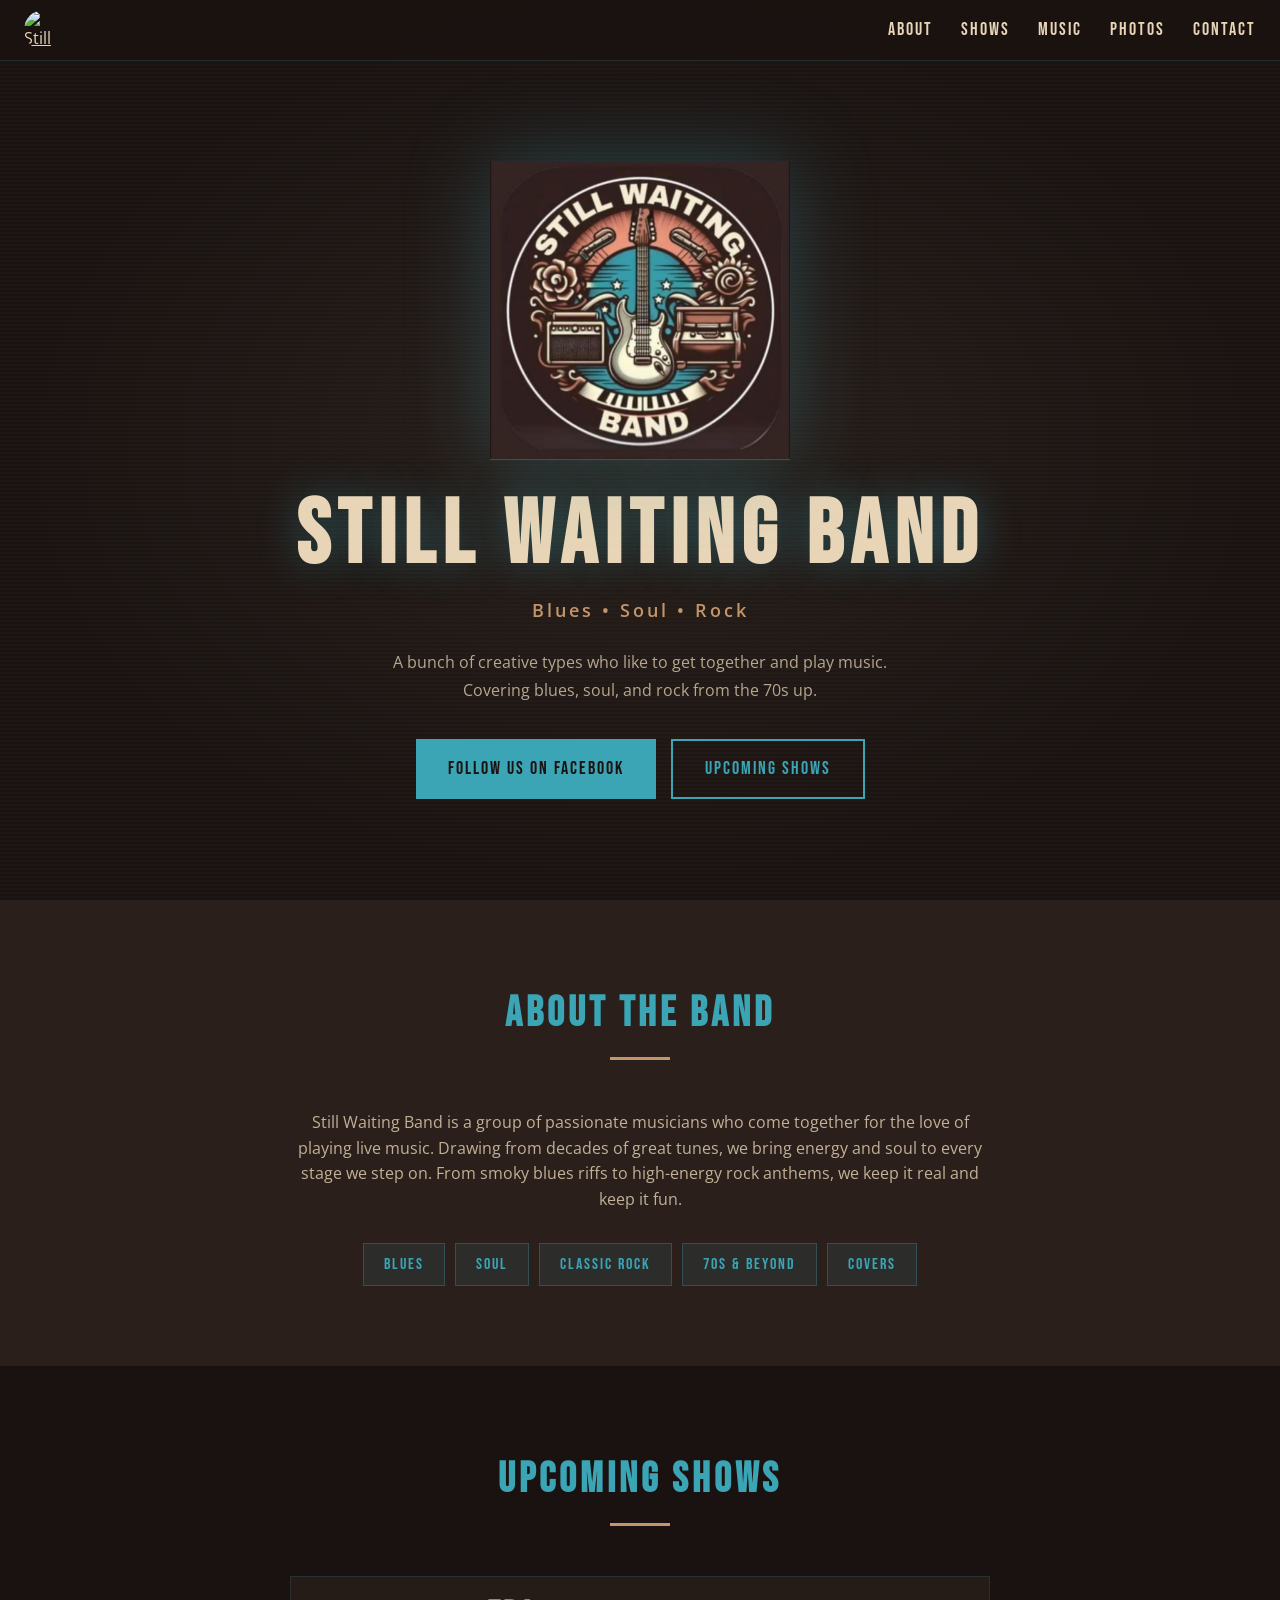
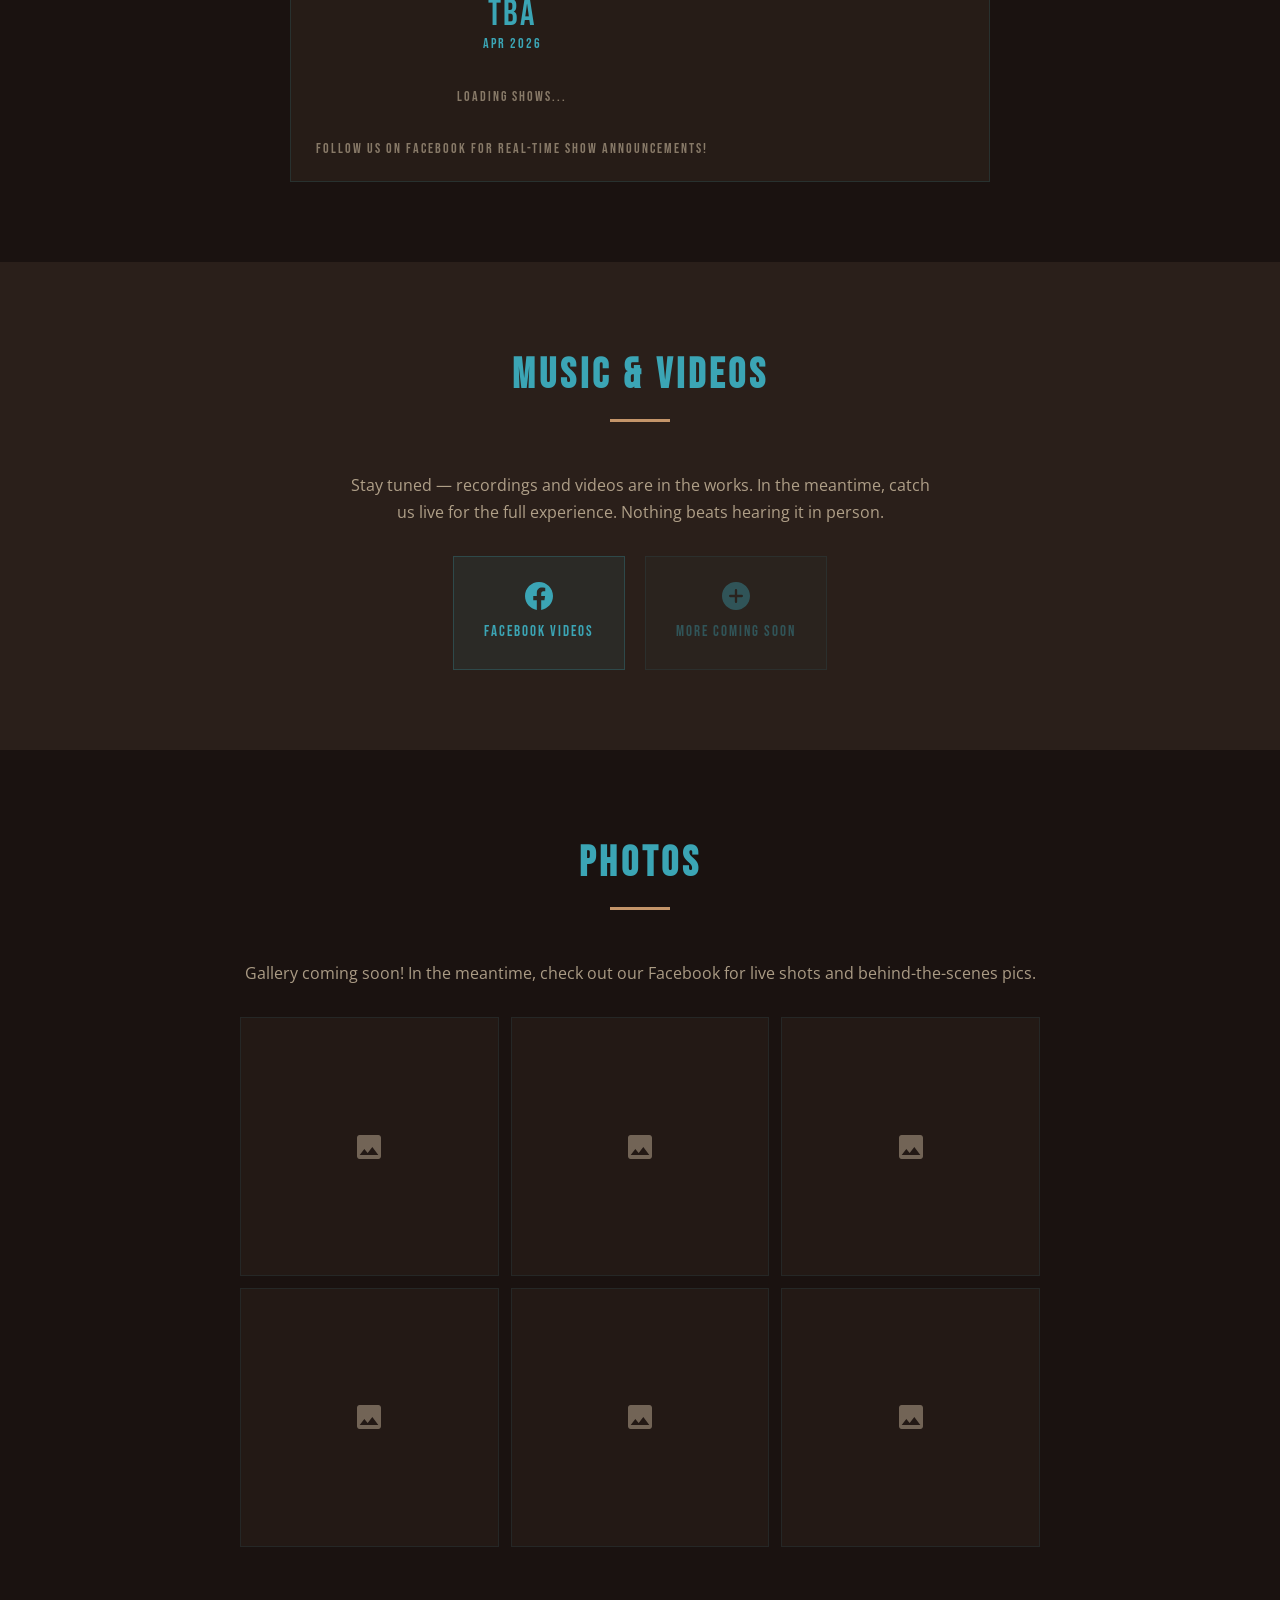
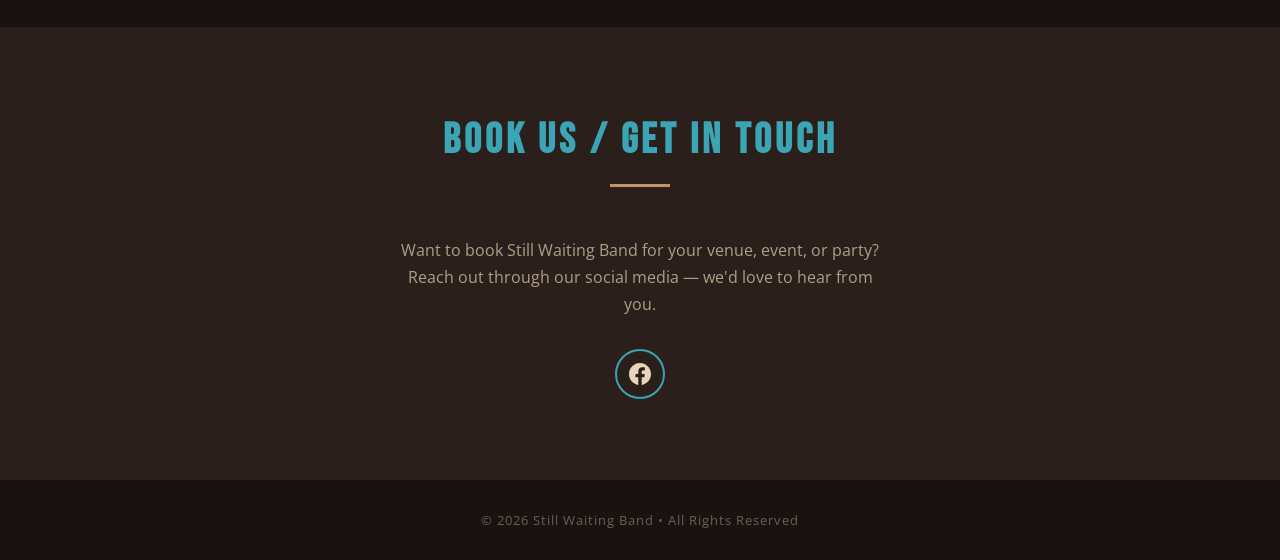
==== public/index.html @ abb0bb4c "Add D1 shows API, admin page, and dynamic shows loading" ====
<!DOCTYPE html>
<html lang="en">
<head>
  <meta charset="UTF-8">
  <meta name="viewport" content="width=device-width, initial-scale=1.0">
  <title>Still Waiting Band | Blues, Soul & Rock — St. Louis</title>
  <meta name="description" content="Still Waiting Band — a group of creative types playing blues, soul, and rock from the 70s up. Based in the St. Louis area.">
  <link rel="stylesheet" href="/css/styles.css">
  <link rel="preconnect" href="https://fonts.googleapis.com">
  <link rel="preconnect" href="https://fonts.gstatic.com" crossorigin>
  <link href="https://fonts.googleapis.com/css2?family=Bebas+Neue&family=Open+Sans:wght@400;600&display=swap" rel="stylesheet">
</head>
<body>

  <!-- NAV -->
  <nav id="nav">
    <a href="#home" class="nav-logo">
      <img src="/images/logo-square.png" alt="Still Waiting Band logo" width="40" height="40">
    </a>
    <div class="nav-links">
      <a href="#about">About</a>
      <a href="#shows">Shows</a>
      <a href="#music">Music</a>
      <a href="#photos">Photos</a>
      <a href="#contact">Contact</a>
    </div>
    <button class="nav-toggle" aria-label="Toggle menu">
      <span></span><span></span><span></span>
    </button>
  </nav>

  <!-- HERO -->
  <section class="hero" id="home">
    <div class="hero-inner">
      <img src="/images/logo-full.png" alt="Still Waiting Band logo" class="logo-img">
      <h1>Still Waiting Band</h1>
      <p class="tagline">Blues &bull; Soul &bull; Rock</p>
      <p class="desc">A bunch of creative types who like to get together and play music. Covering blues, soul, and rock from the 70s up.</p>
      <div class="cta-row">
        <a href="https://www.facebook.com/profile.php?id=61567442421136" target="_blank" rel="noopener" class="btn btn-primary">Follow Us on Facebook</a>
        <a href="#shows" class="btn btn-outline">Upcoming Shows</a>
      </div>
    </div>
  </section>

  <!-- ABOUT -->
  <section class="about" id="about">
    <h2 class="section-title">About The Band</h2>
    <div class="section-line"></div>
    <div class="about-content">
      <p>Still Waiting Band is a group of passionate musicians who come together for the love of playing live music. Drawing from decades of great tunes, we bring energy and soul to every stage we step on. From smoky blues riffs to high-energy rock anthems, we keep it real and keep it fun.</p>
      <div class="genres">
        <span class="genre-tag">Blues</span>
        <span class="genre-tag">Soul</span>
        <span class="genre-tag">Classic Rock</span>
        <span class="genre-tag">70s &amp; Beyond</span>
        <span class="genre-tag">Covers</span>
      </div>
    </div>
  </section>

  <!-- SHOWS -->
  <section class="shows" id="shows">
    <h2 class="section-title">Upcoming Shows</h2>
    <div class="section-line"></div>
    <div class="shows-grid">
      <div class="show-card">
        <div class="show-date">
          <div class="day">TBA</div>
          <div>APR 2026</div>
<div class="shows-grid" id="shows-grid">
      <p class="shows-note">Loading shows...</p>
    </div>
    <p class="shows-note">Follow us on Facebook for real-time show announcements!</p>
  </section>

  <!-- MUSIC -->
  <section class="music" id="music">
    <h2 class="section-title">Music &amp; Videos</h2>
    <div class="section-line"></div>
    <div class="music-content">
      <p>Stay tuned — recordings and videos are in the works. In the meantime, catch us live for the full experience. Nothing beats hearing it in person.</p>
      <div class="music-links">
        <a href="https://www.facebook.com/profile.php?id=61567442421136" target="_blank" rel="noopener" class="music-card">
          <svg viewBox="0 0 24 24" width="28" height="28" fill="currentColor"><path d="M24 12.073c0-6.627-5.373-12-12-12s-12 5.373-12 12c0 5.99 4.388 10.954 10.125 11.854v-8.385H7.078v-3.47h3.047V9.43c0-3.007 1.792-4.669 4.533-4.669 1.312 0 2.686.235 2.686.235v2.953H15.83c-1.491 0-1.956.925-1.956 1.874v2.25h3.328l-.532 3.47h-2.796v8.385C19.612 23.027 24 18.062 24 12.073z"/></svg>
          <span>Facebook Videos</span>
        </a>
        <div class="music-card music-card-soon">
          <svg viewBox="0 0 24 24" width="28" height="28" fill="currentColor"><path d="M12 0C5.373 0 0 5.373 0 12s5.373 12 12 12 12-5.373 12-12S18.627 0 12 0zm5 13h-4v4a1 1 0 01-2 0v-4H7a1 1 0 010-2h4V7a1 1 0 012 0v4h4a1 1 0 010 2z"/></svg>
          <span>More Coming Soon</span>
        </div>
      </div>
    </div>
  </section>

  <!-- PHOTOS -->
  <section class="photos" id="photos">
    <h2 class="section-title">Photos</h2>
    <div class="section-line"></div>
    <div class="photos-content">
      <p>Gallery coming soon! In the meantime, check out our Facebook for live shots and behind-the-scenes pics.</p>
      <div class="photo-grid">
        <div class="photo-placeholder">
          <svg viewBox="0 0 24 24" width="32" height="32" fill="currentColor" opacity="0.4"><path d="M21 19V5c0-1.1-.9-2-2-2H5c-1.1 0-2 .9-2 2v14c0 1.1.9 2 2 2h14c1.1 0 2-.9 2-2zM8.5 13.5l2.5 3.01L14.5 12l4.5 6H5l3.5-4.5z"/></svg>
        </div>
        <div class="photo-placeholder">
          <svg viewBox="0 0 24 24" width="32" height="32" fill="currentColor" opacity="0.4"><path d="M21 19V5c0-1.1-.9-2-2-2H5c-1.1 0-2 .9-2 2v14c0 1.1.9 2 2 2h14c1.1 0 2-.9 2-2zM8.5 13.5l2.5 3.01L14.5 12l4.5 6H5l3.5-4.5z"/></svg>
        </div>
        <div class="photo-placeholder">
          <svg viewBox="0 0 24 24" width="32" height="32" fill="currentColor" opacity="0.4"><path d="M21 19V5c0-1.1-.9-2-2-2H5c-1.1 0-2 .9-2 2v14c0 1.1.9 2 2 2h14c1.1 0 2-.9 2-2zM8.5 13.5l2.5 3.01L14.5 12l4.5 6H5l3.5-4.5z"/></svg>
        </div>
        <div class="photo-placeholder">
          <svg viewBox="0 0 24 24" width="32" height="32" fill="currentColor" opacity="0.4"><path d="M21 19V5c0-1.1-.9-2-2-2H5c-1.1 0-2 .9-2 2v14c0 1.1.9 2 2 2h14c1.1 0 2-.9 2-2zM8.5 13.5l2.5 3.01L14.5 12l4.5 6H5l3.5-4.5z"/></svg>
        </div>
        <div class="photo-placeholder">
          <svg viewBox="0 0 24 24" width="32" height="32" fill="currentColor" opacity="0.4"><path d="M21 19V5c0-1.1-.9-2-2-2H5c-1.1 0-2 .9-2 2v14c0 1.1.9 2 2 2h14c1.1 0 2-.9 2-2zM8.5 13.5l2.5 3.01L14.5 12l4.5 6H5l3.5-4.5z"/></svg>
        </div>
        <div class="photo-placeholder">
          <svg viewBox="0 0 24 24" width="32" height="32" fill="currentColor" opacity="0.4"><path d="M21 19V5c0-1.1-.9-2-2-2H5c-1.1 0-2 .9-2 2v14c0 1.1.9 2 2 2h14c1.1 0 2-.9 2-2zM8.5 13.5l2.5 3.01L14.5 12l4.5 6H5l3.5-4.5z"/></svg>
        </div>
      </div>
    </div>
  </section>

  <!-- CONTACT -->
  <section class="contact" id="contact">
    <h2 class="section-title">Book Us / Get In Touch</h2>
    <div class="section-line"></div>
    <div class="contact-content">
      <p>Want to book Still Waiting Band for your venue, event, or party? Reach out through our social media — we'd love to hear from you.</p>
      <div class="social-links">
        <a href="https://www.facebook.com/profile.php?id=61567442421136" target="_blank" rel="noopener" class="social-link" title="Facebook">
          <svg viewBox="0 0 24 24" width="22" height="22" fill="currentColor"><path d="M24 12.073c0-6.627-5.373-12-12-12s-12 5.373-12 12c0 5.99 4.388 10.954 10.125 11.854v-8.385H7.078v-3.47h3.047V9.43c0-3.007 1.792-4.669 4.533-4.669 1.312 0 2.686.235 2.686.235v2.953H15.83c-1.491 0-1.956.925-1.956 1.874v2.25h3.328l-.532 3.47h-2.796v8.385C19.612 23.027 24 18.062 24 12.073z"/></svg>
        </a>
      </div>
    </div>
  </section>

  <!-- FOOTER -->
  <footer>
    <p>&copy; 2026 Still Waiting Band &bull; All Rights Reserved</p>
  </footer>

  <script src="/js/main.js"></script>
</body>
</html>
---- css/styles.css ----
/* ===== RESET & VARIABLES ===== */
*, *::before, *::after { margin: 0; padding: 0; box-sizing: border-box; }

:root {
  --dark: #1a1210;
  --dark2: #2a1f1a;
  --cream: #e8d5b7;
  --teal: #3ba5b5;
  --teal-dark: #2a7a87;
  --rust: #8b4513;
  --gold: #c4956a;
}

html { scroll-behavior: smooth; }

body {
  font-family: 'Open Sans', sans-serif;
  background: var(--dark);
  color: var(--cream);
  overflow-x: hidden;
  line-height: 1.6;
}

img { max-width: 100%; height: auto; display: block; }
a { color: inherit; }

/* ===== NAV ===== */
nav {
  position: fixed; top: 0; width: 100%; z-index: 100;
  background: rgba(26,18,16,0.95);
  backdrop-filter: blur(10px);
  border-bottom: 1px solid rgba(59,165,181,0.2);
  display: flex; align-items: center; justify-content: space-between;
  padding: 10px 24px;
}
.nav-logo img { border-radius: 50%; }
.nav-links { display: flex; gap: 28px; }
.nav-links a {
  text-decoration: none; color: var(--cream);
  font-family: 'Bebas Neue', sans-serif;
  font-size: 18px; letter-spacing: 2px;
  transition: color 0.3s;
}
.nav-links a:hover { color: var(--teal); }

/* Hamburger */
.nav-toggle {
  display: none; background: none; border: none;
  cursor: pointer; flex-direction: column; gap: 5px; padding: 4px;
}
.nav-toggle span {
  display: block; width: 24px; height: 2px;
  background: var(--cream); transition: all 0.3s;
}

/* Mobile nav */
@media (max-width: 700px) {
  .nav-toggle { display: flex; }
  .nav-links {
    display: none; flex-direction: column;
    position: absolute; top: 100%; left: 0; width: 100%;
    background: rgba(26,18,16,0.98);
    padding: 20px 24px; gap: 16px;
    border-bottom: 1px solid rgba(59,165,181,0.2);
  }
  .nav-links.open { display: flex; }
}

/* ===== SHARED ===== */
section { padding: 80px 20px; }

.section-title {
  font-family: 'Bebas Neue', sans-serif;
  font-size: 42px; letter-spacing: 4px;
  text-align: center; margin-bottom: 10px;
  color: var(--teal);
}
.section-line {
  width: 60px; height: 3px;
  background: var(--gold);
  margin: 0 auto 50px;
}

/* ===== BUTTONS ===== */
.btn {
  display: inline-flex; align-items: center; gap: 8px;
  padding: 14px 32px;
  font-family: 'Bebas Neue', sans-serif;
  font-size: 18px; letter-spacing: 2px;
  border: none; cursor: pointer;
  text-decoration: none;
  transition: all 0.3s;
}
.btn-primary {
  background: var(--teal); color: var(--dark);
}
.btn-primary:hover { background: var(--teal-dark); color: var(--cream); }
.btn-outline {
  background: transparent; color: var(--teal);
  border: 2px solid var(--teal);
}
.btn-outline:hover { background: var(--teal); color: var(--dark); }

/* ===== HERO ===== */
.hero {
  min-height: 100vh;
  display: flex; align-items: center; justify-content: center;
  text-align: center;
  background: radial-gradient(ellipse at center, var(--dark2) 0%, var(--dark) 70%);
  padding: 120px 20px 60px;
  position: relative;
}
.hero::before {
  content: '';
  position: absolute; inset: 0;
  background: repeating-linear-gradient(
    0deg, transparent, transparent 2px,
    rgba(59,165,181,0.03) 2px, rgba(59,165,181,0.03) 4px
  );
  pointer-events: none;
}
.hero-inner { position: relative; z-index: 1; }

.logo-img {
  width: 300px; height: 300px;
  margin: 0 auto 30px;
  object-fit: contain;
  border-radius: 0;
  filter: drop-shadow(0 0 40px rgba(59,165,181,0.3));
  animation: pulse 4s ease-in-out infinite;
}

@keyframes pulse {
  0%, 100% { box-shadow: 0 0 60px rgba(59,165,181,0.3), 0 0 120px rgba(59,165,181,0.1); }
  50% { box-shadow: 0 0 80px rgba(59,165,181,0.5), 0 0 150px rgba(59,165,181,0.2); }
}

.hero h1 {
  font-family: 'Bebas Neue', sans-serif;
  font-size: clamp(48px, 8vw, 90px);
  letter-spacing: 8px; line-height: 1;
  text-shadow: 0 0 40px rgba(59,165,181,0.4);
}
.tagline {
  font-size: 18px; color: var(--gold);
  margin-top: 15px; letter-spacing: 3px; font-weight: 600;
}
.desc {
  max-width: 550px; margin: 25px auto 0;
  font-size: 16px; line-height: 1.7;
  color: rgba(232,213,183,0.75);
}
.cta-row {
  display: flex; gap: 15px; margin-top: 35px;
  flex-wrap: wrap; justify-content: center;
}

/* ===== ABOUT ===== */
.about { background: var(--dark2); }
.about-content {
  max-width: 700px; margin: 0 auto;
  text-align: center; font-size: 16px;
  color: rgba(232,213,183,0.8);
}
.genres {
  display: flex; flex-wrap: wrap; gap: 10px;
  justify-content: center; margin-top: 30px;
}
.genre-tag {
  padding: 8px 20px;
  background: rgba(59,165,181,0.1);
  border: 1px solid rgba(59,165,181,0.3);
  font-family: 'Bebas Neue', sans-serif;
  font-size: 16px; letter-spacing: 2px;
  color: var(--teal);
}

/* ===== SHOWS ===== */
.shows { background: var(--dark); }
.shows-grid {
  max-width: 700px; margin: 0 auto;
  display: flex; flex-direction: column; gap: 15px;
}
.show-card {
  display: flex; align-items: center; gap: 20px;
  background: rgba(42,31,26,0.8);
  border: 1px solid rgba(59,165,181,0.15);
  padding: 20px 25px;
  transition: border-color 0.3s;
}
.show-card:hover { border-color: var(--teal); }
.show-date {
  font-family: 'Bebas Neue', sans-serif;
  font-size: 14px; letter-spacing: 2px;
  color: var(--teal); min-width: 80px; text-align: center;
}
.show-date .day { font-size: 36px; line-height: 1; }
.show-info h3 {
  font-family: 'Bebas Neue', sans-serif;
  font-size: 20px; letter-spacing: 1px;
}
.show-info p { font-size: 14px; color: var(--gold); margin-top: 4px; }
.show-status {
  margin-left: auto;
  font-family: 'Bebas Neue', sans-serif;
  font-size: 14px; letter-spacing: 2px;
  padding: 6px 14px;
}
.status-upcoming { color: var(--teal); border: 1px solid var(--teal); }
.status-tba { color: var(--gold); border: 1px solid var(--gold); }
.shows-note {
  text-align: center; margin-top: 30px;
  color: rgba(232,213,183,0.5); font-size: 14px;
}

/* ===== MUSIC ===== */
.music { background: var(--dark2); }
.music-content {
  max-width: 600px; margin: 0 auto; text-align: center;
}
.music-content > p {
  color: rgba(232,213,183,0.7); line-height: 1.7; margin-bottom: 30px;
}
.music-links {
  display: flex; gap: 20px; justify-content: center; flex-wrap: wrap;
}
.music-card {
  display: flex; flex-direction: column; align-items: center; gap: 10px;
  padding: 25px 30px;
  background: rgba(59,165,181,0.08);
  border: 1px solid rgba(59,165,181,0.25);
  color: var(--teal); text-decoration: none;
  font-family: 'Bebas Neue', sans-serif;
  font-size: 15px; letter-spacing: 2px;
  transition: all 0.3s; min-width: 160px;
}
.music-card:hover {
  background: var(--teal); color: var(--dark);
  border-color: var(--teal);
}
.music-card-soon {
  opacity: 0.4; cursor: default;
}
.music-card-soon:hover {
  background: rgba(59,165,181,0.08);
  color: var(--teal); border-color: rgba(59,165,181,0.25);
}

/* ===== PHOTOS ===== */
.photos { background: var(--dark); }
.photos-content {
  max-width: 800px; margin: 0 auto; text-align: center;
}
.photos-content > p {
  color: rgba(232,213,183,0.7); line-height: 1.7; margin-bottom: 30px;
}
.photo-grid {
  display: grid;
  grid-template-columns: repeat(3, 1fr);
  gap: 12px;
}
.photo-placeholder {
  aspect-ratio: 1;
  background: rgba(42,31,26,0.6);
  border: 1px solid rgba(59,165,181,0.1);
  display: flex; align-items: center; justify-content: center;
  color: var(--cream);
}

@media (max-width: 500px) {
  .photo-grid { grid-template-columns: repeat(2, 1fr); }
}

/* ===== CONTACT ===== */
.contact { background: var(--dark2); }
.contact-content {
  max-width: 500px; margin: 0 auto; text-align: center;
}
.contact-content > p {
  color: rgba(232,213,183,0.7); margin-bottom: 30px; line-height: 1.7;
}
.social-links { display: flex; gap: 15px; justify-content: center; }
.social-link {
  width: 50px; height: 50px;
  border: 2px solid var(--teal); border-radius: 50%;
  display: flex; align-items: center; justify-content: center;
  text-decoration: none; color: var(--cream);
  transition: all 0.3s;
}
.social-link:hover { background: var(--teal); }

/* ===== FOOTER ===== */
footer {
  text-align: center; padding: 30px 20px;
  border-top: 1px solid rgba(59,165,181,0.15);
  font-size: 13px; color: rgba(232,213,183,0.4);
  letter-spacing: 1px;
}

/* ===== ANIMATIONS ===== */
.fade-in {
  opacity: 0; transform: translateY(30px);
  transition: opacity 0.8s ease, transform 0.8s ease;
}
.fade-in.visible {
  opacity: 1; transform: translateY(0);
}

/* ===== RESPONSIVE ===== */
@media (max-width: 600px) {
  .logo-container { width: 200px; height: 200px; }
  .show-card { flex-wrap: wrap; }
  .show-status { margin-left: 0; margin-top: 10px; }
  section { padding: 60px 16px; }
}
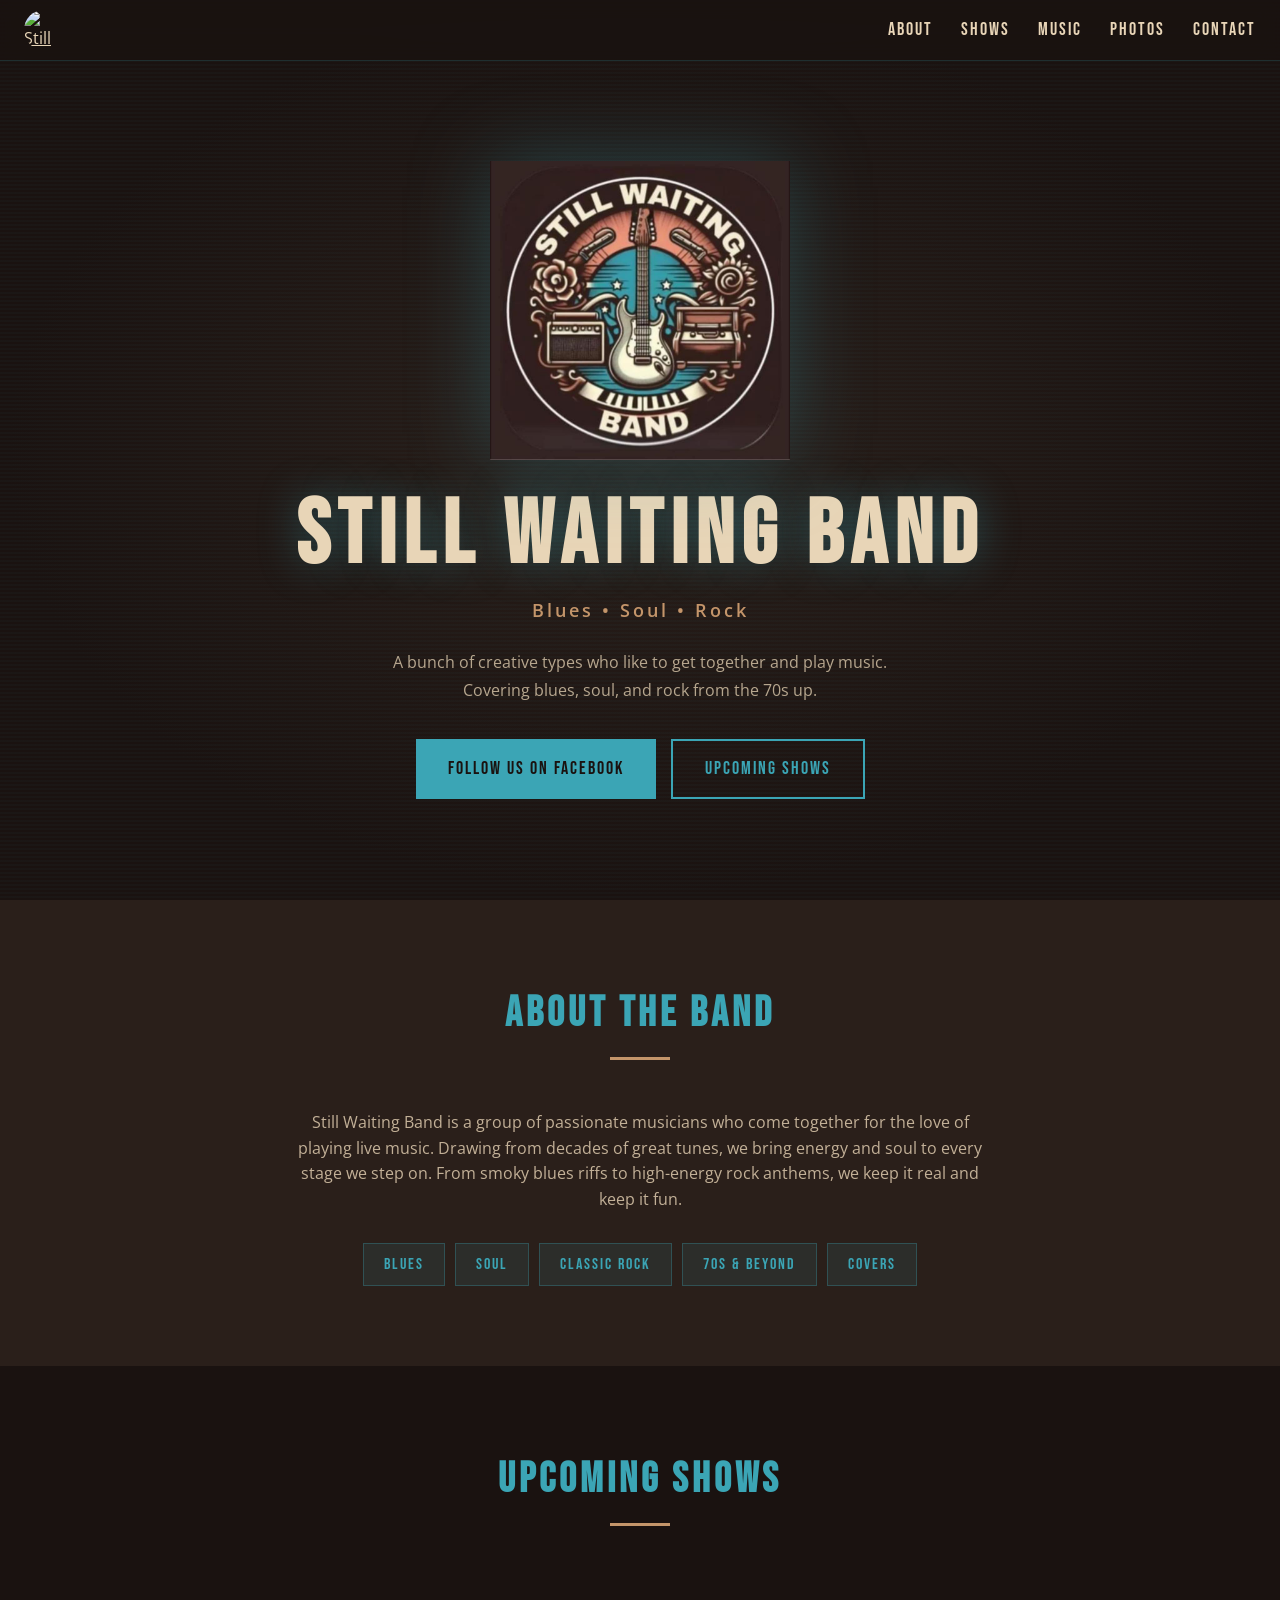
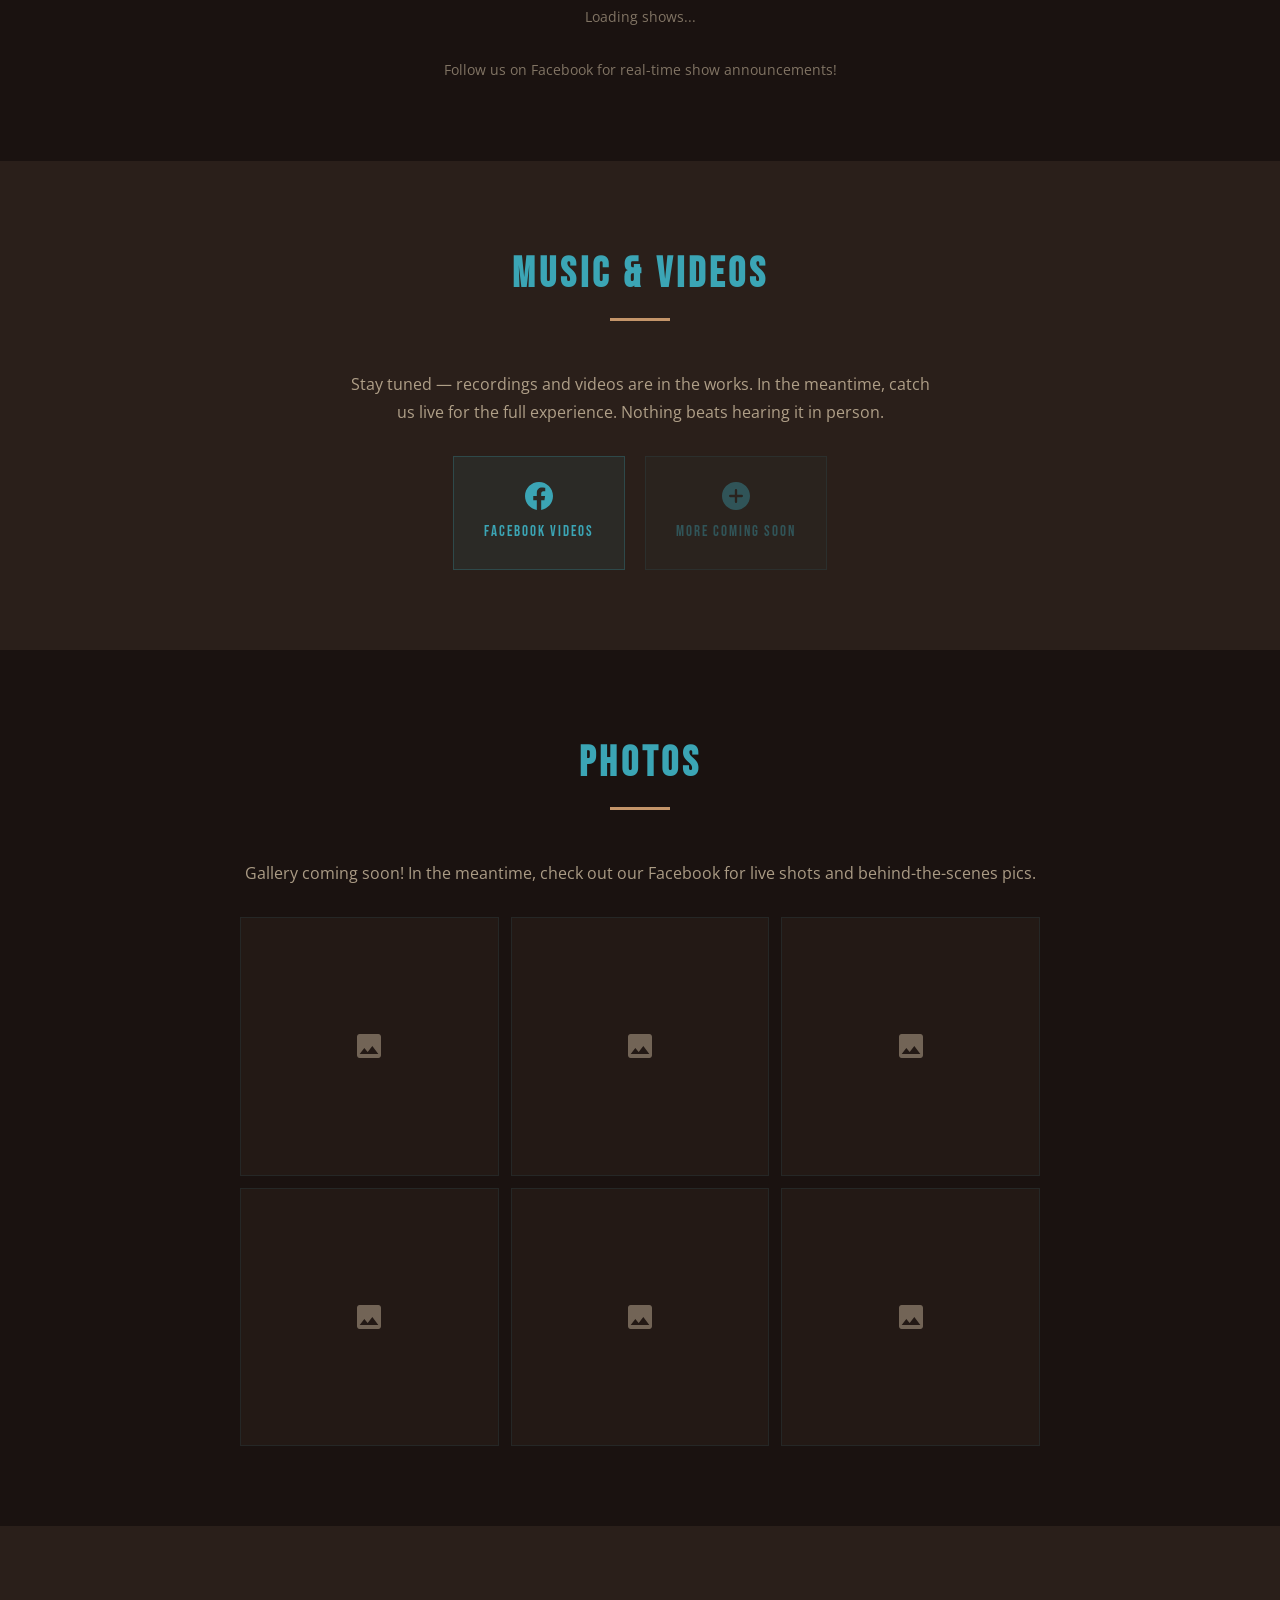
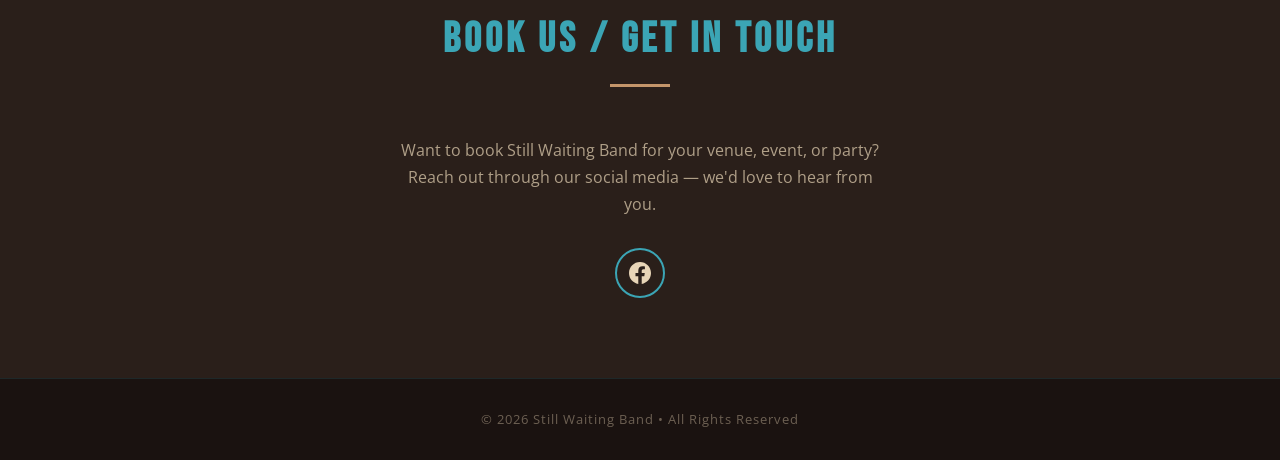
==== commit 6d696687: "Fix: remove hardcoded TBA show card from index.html" ====
--- a/public/index.html
+++ b/public/index.html
@@ -59,16 +59,11 @@
     </div>
   </section>
 
-  <!-- SHOWS -->
+<!-- SHOWS -->
   <section class="shows" id="shows">
     <h2 class="section-title">Upcoming Shows</h2>
     <div class="section-line"></div>
-    <div class="shows-grid">
-      <div class="show-card">
-        <div class="show-date">
-          <div class="day">TBA</div>
-          <div>APR 2026</div>
-<div class="shows-grid" id="shows-grid">
+    <div class="shows-grid" id="shows-grid">
       <p class="shows-note">Loading shows...</p>
     </div>
     <p class="shows-note">Follow us on Facebook for real-time show announcements!</p>
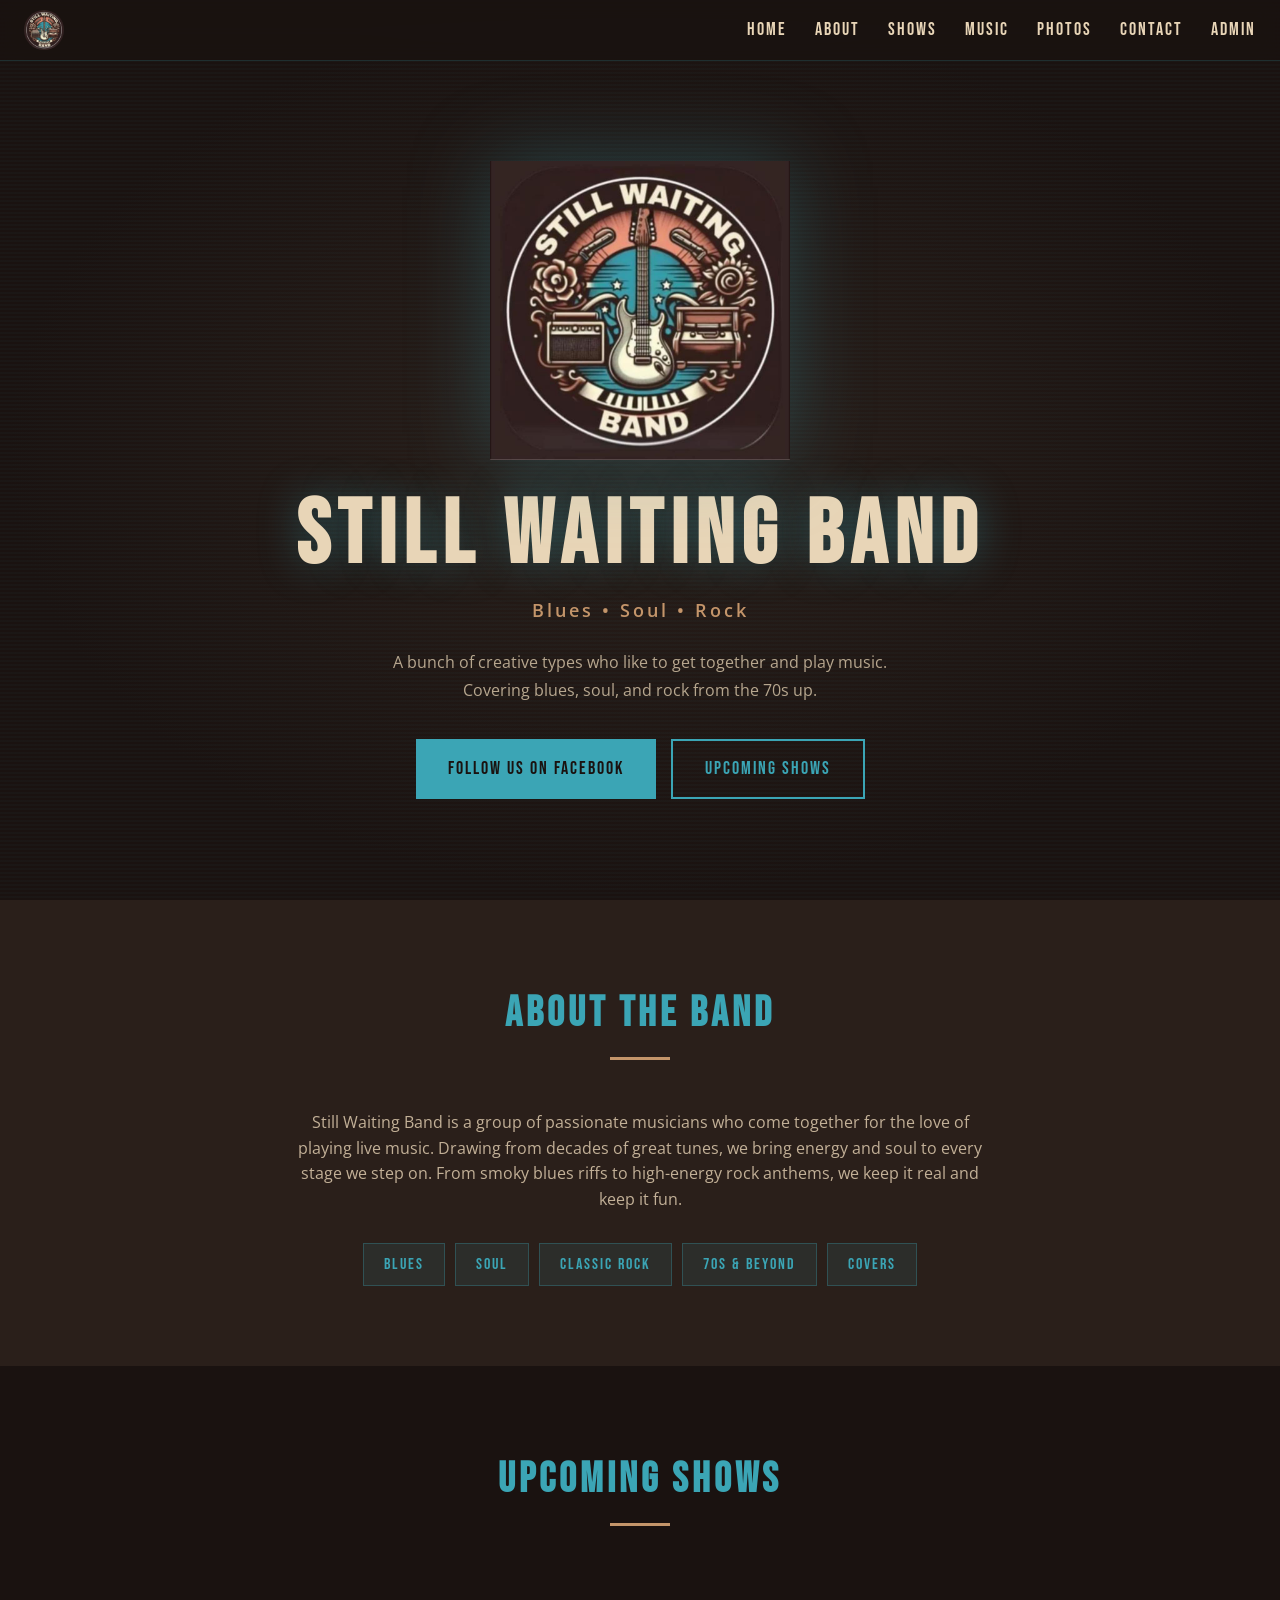
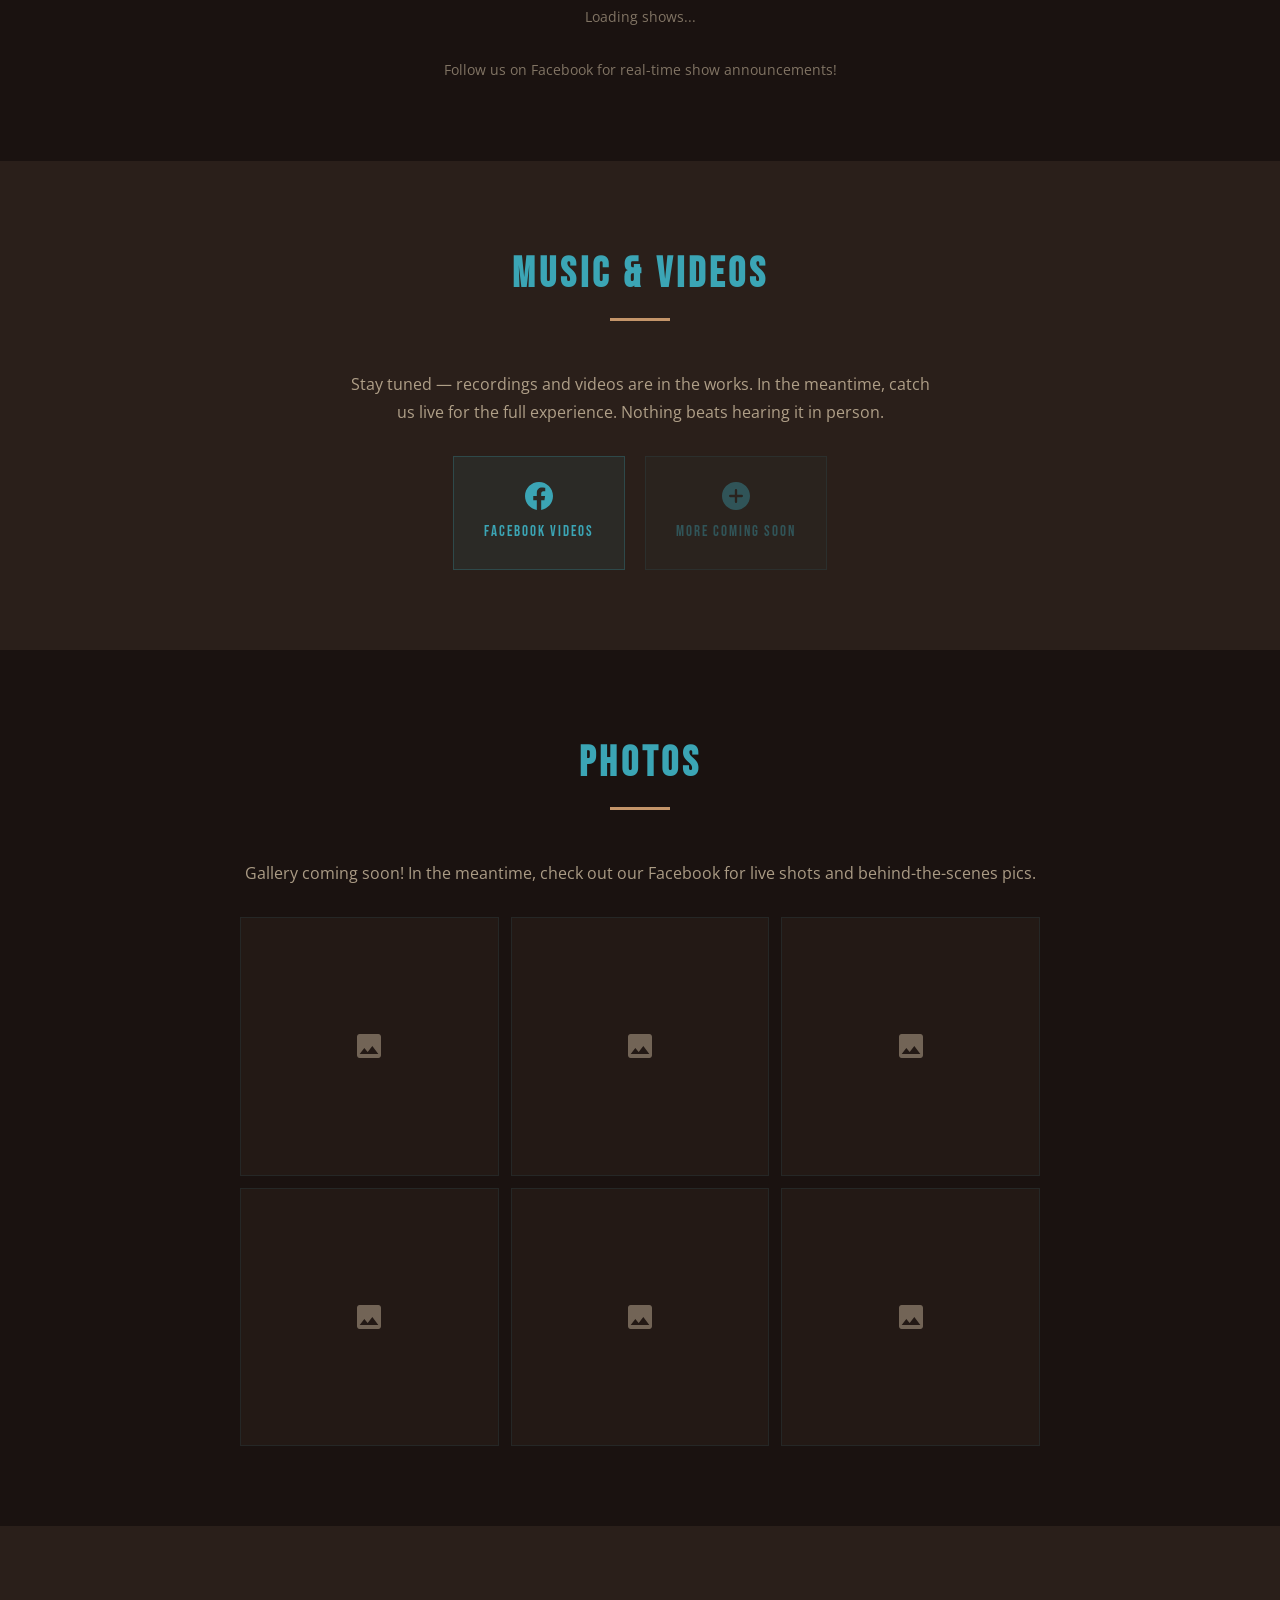
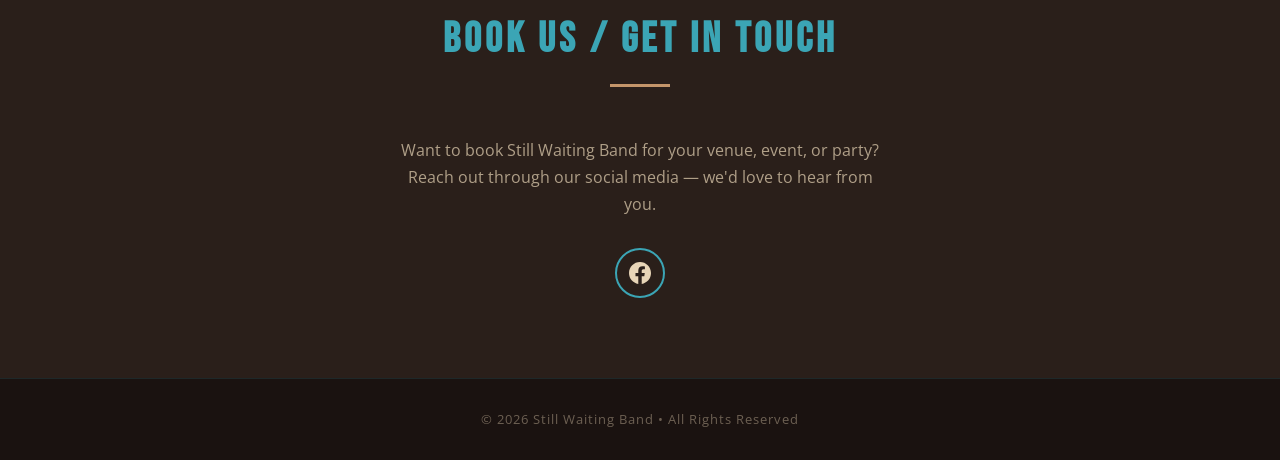
==== commit e55a89d5: "Add Zero Trust auth, fix nav logo, add Home and Admin links" ====
--- a/public/index.html
+++ b/public/index.html
@@ -14,15 +14,17 @@
 
   <!-- NAV -->
   <nav id="nav">
-    <a href="#home" class="nav-logo">
-      <img src="/images/logo-square.png" alt="Still Waiting Band logo" width="40" height="40">
+    <a href="/" class="nav-logo">
+      <img src="/images/logo-full.png" alt="Still Waiting Band logo" width="40" height="40">
     </a>
     <div class="nav-links">
+      <a href="/">Home</a>
       <a href="#about">About</a>
       <a href="#shows">Shows</a>
       <a href="#music">Music</a>
       <a href="#photos">Photos</a>
       <a href="#contact">Contact</a>
+      <a href="/admin.html">Admin</a>
     </div>
     <button class="nav-toggle" aria-label="Toggle menu">
       <span></span><span></span><span></span>
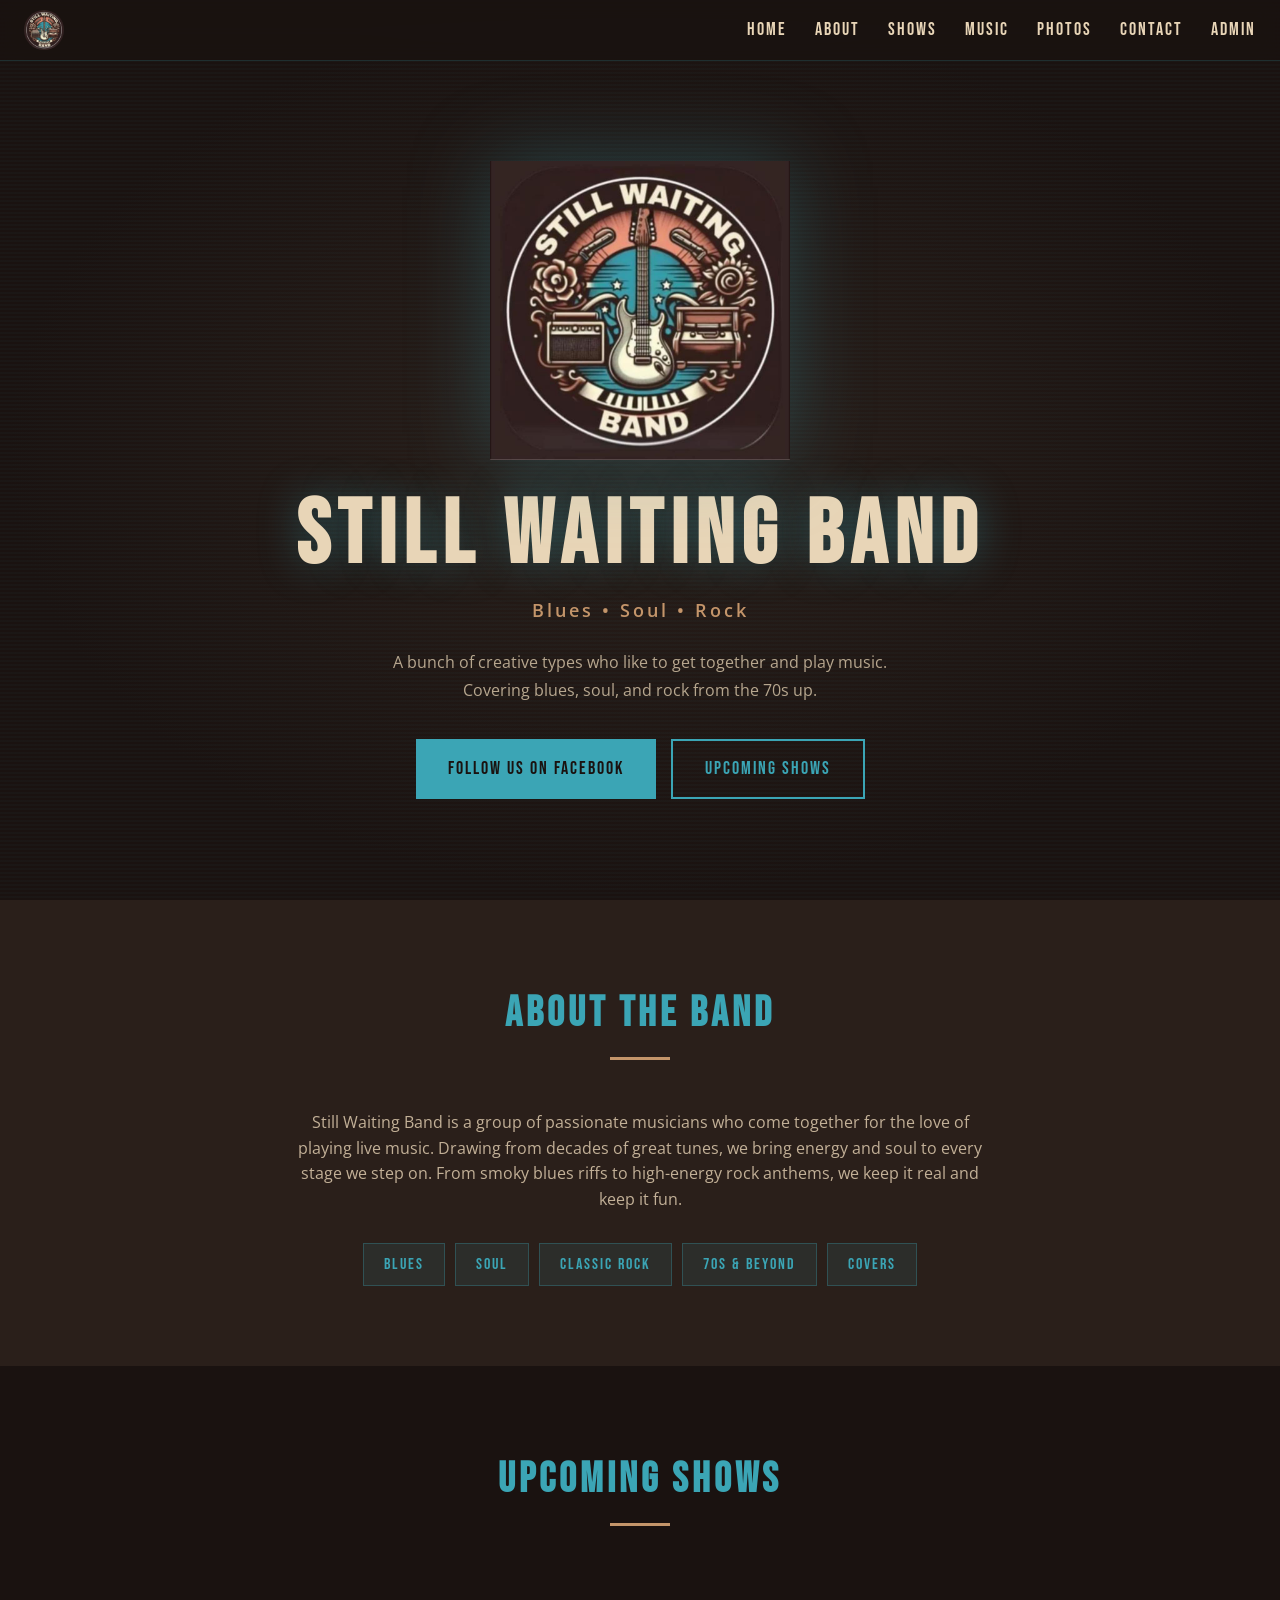
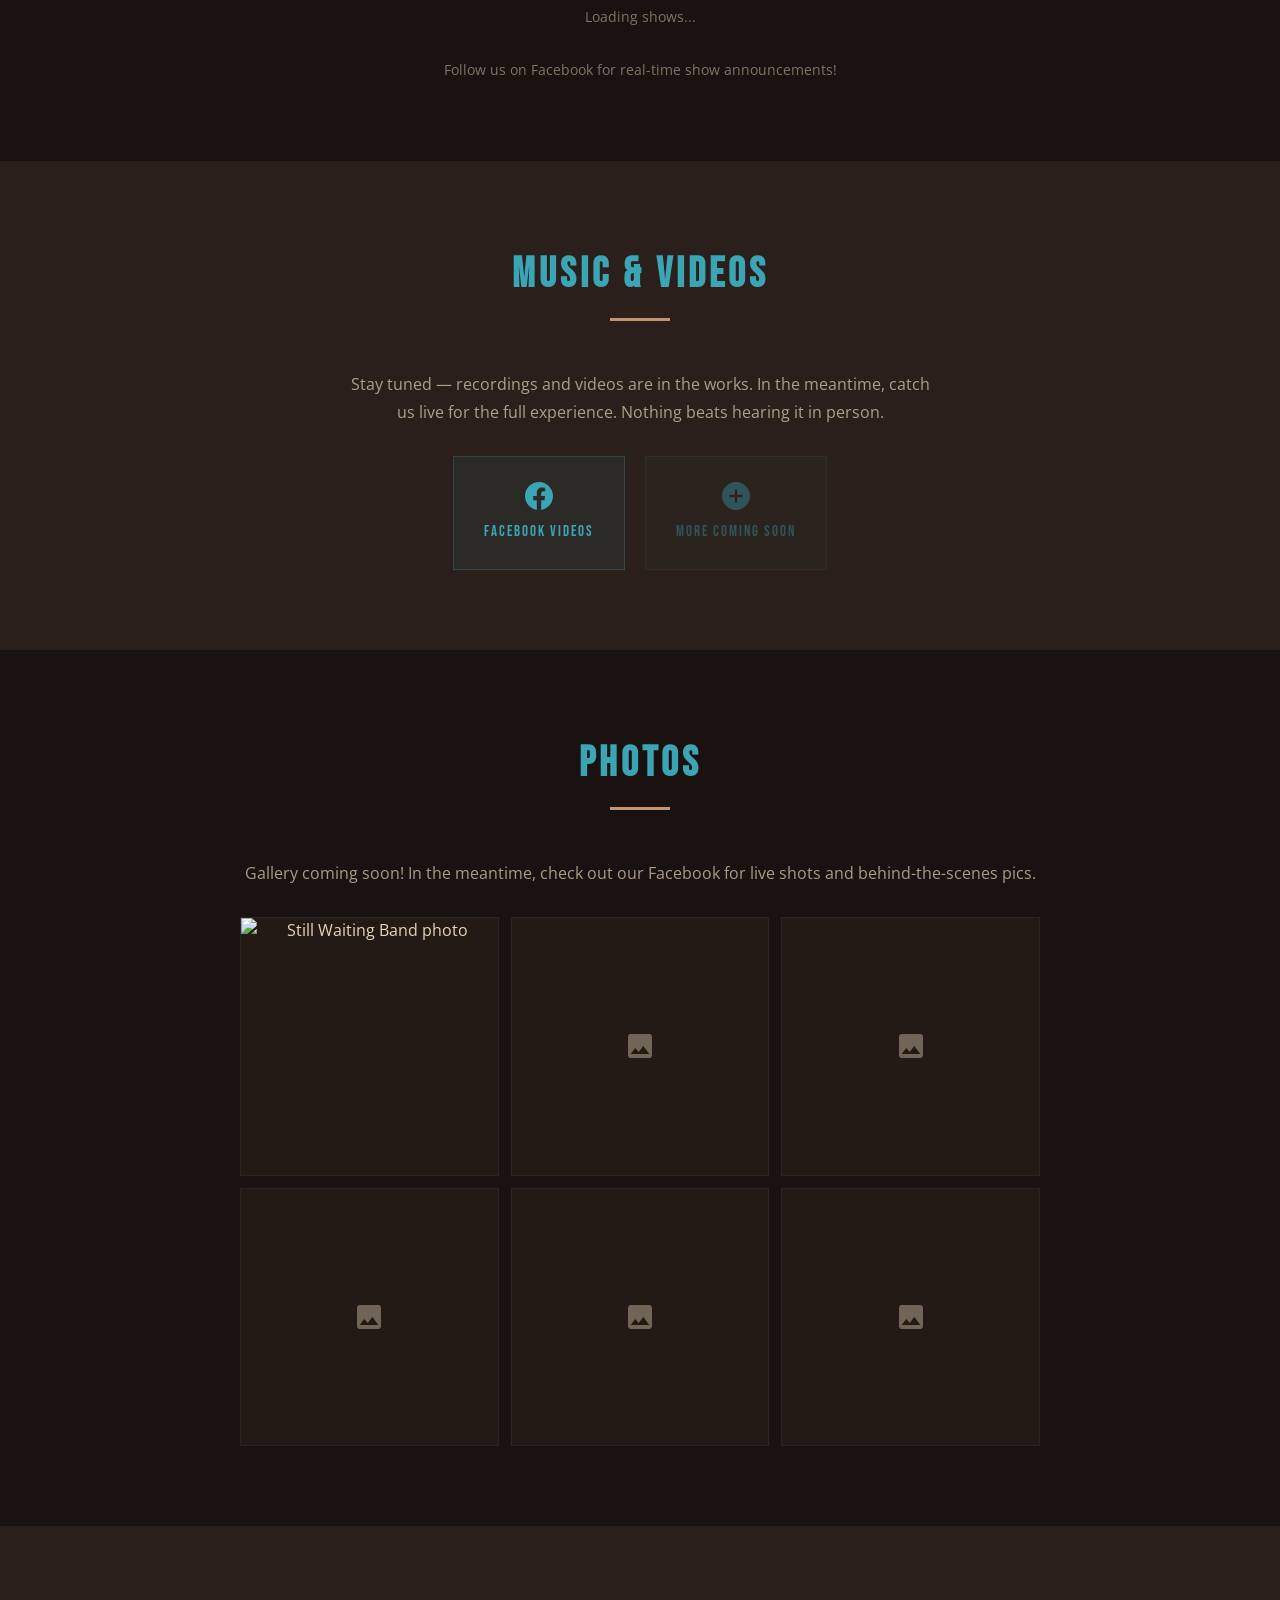
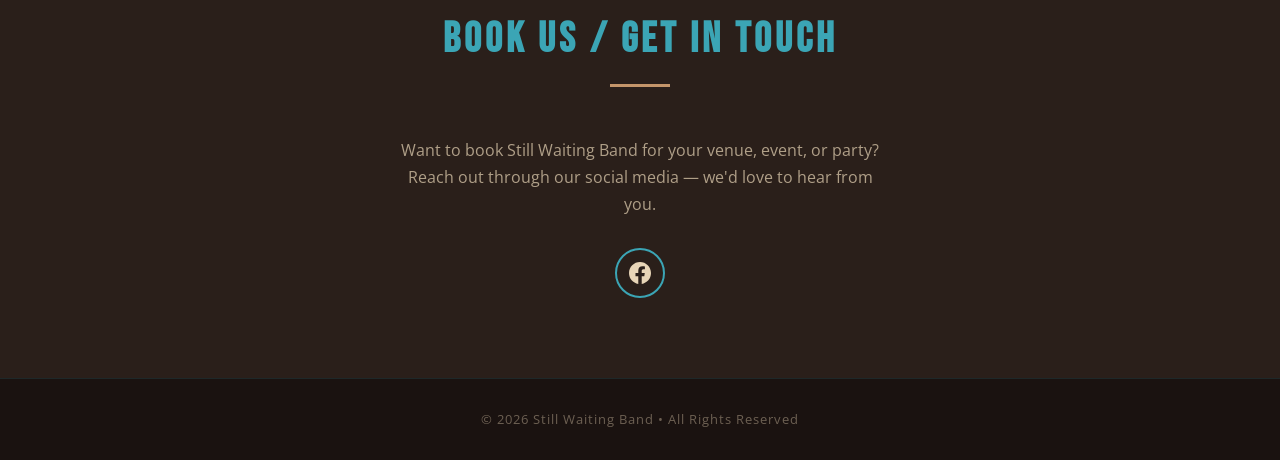
==== commit 215a246e: "Add first photo to gallery" ====
--- a/public/index.html
+++ b/public/index.html
@@ -98,7 +98,7 @@
       <p>Gallery coming soon! In the meantime, check out our Facebook for live shots and behind-the-scenes pics.</p>
       <div class="photo-grid">
         <div class="photo-placeholder">
-          <svg viewBox="0 0 24 24" width="32" height="32" fill="currentColor" opacity="0.4"><path d="M21 19V5c0-1.1-.9-2-2-2H5c-1.1 0-2 .9-2 2v14c0 1.1.9 2 2 2h14c1.1 0 2-.9 2-2zM8.5 13.5l2.5 3.01L14.5 12l4.5 6H5l3.5-4.5z"/></svg>
+          <img src="/images/grizzly060726.png" alt="Still Waiting Band photo" style="width:100%; height:100%; object-fit:cover;">
         </div>
         <div class="photo-placeholder">
           <svg viewBox="0 0 24 24" width="32" height="32" fill="currentColor" opacity="0.4"><path d="M21 19V5c0-1.1-.9-2-2-2H5c-1.1 0-2 .9-2 2v14c0 1.1.9 2 2 2h14c1.1 0 2-.9 2-2zM8.5 13.5l2.5 3.01L14.5 12l4.5 6H5l3.5-4.5z"/></svg>
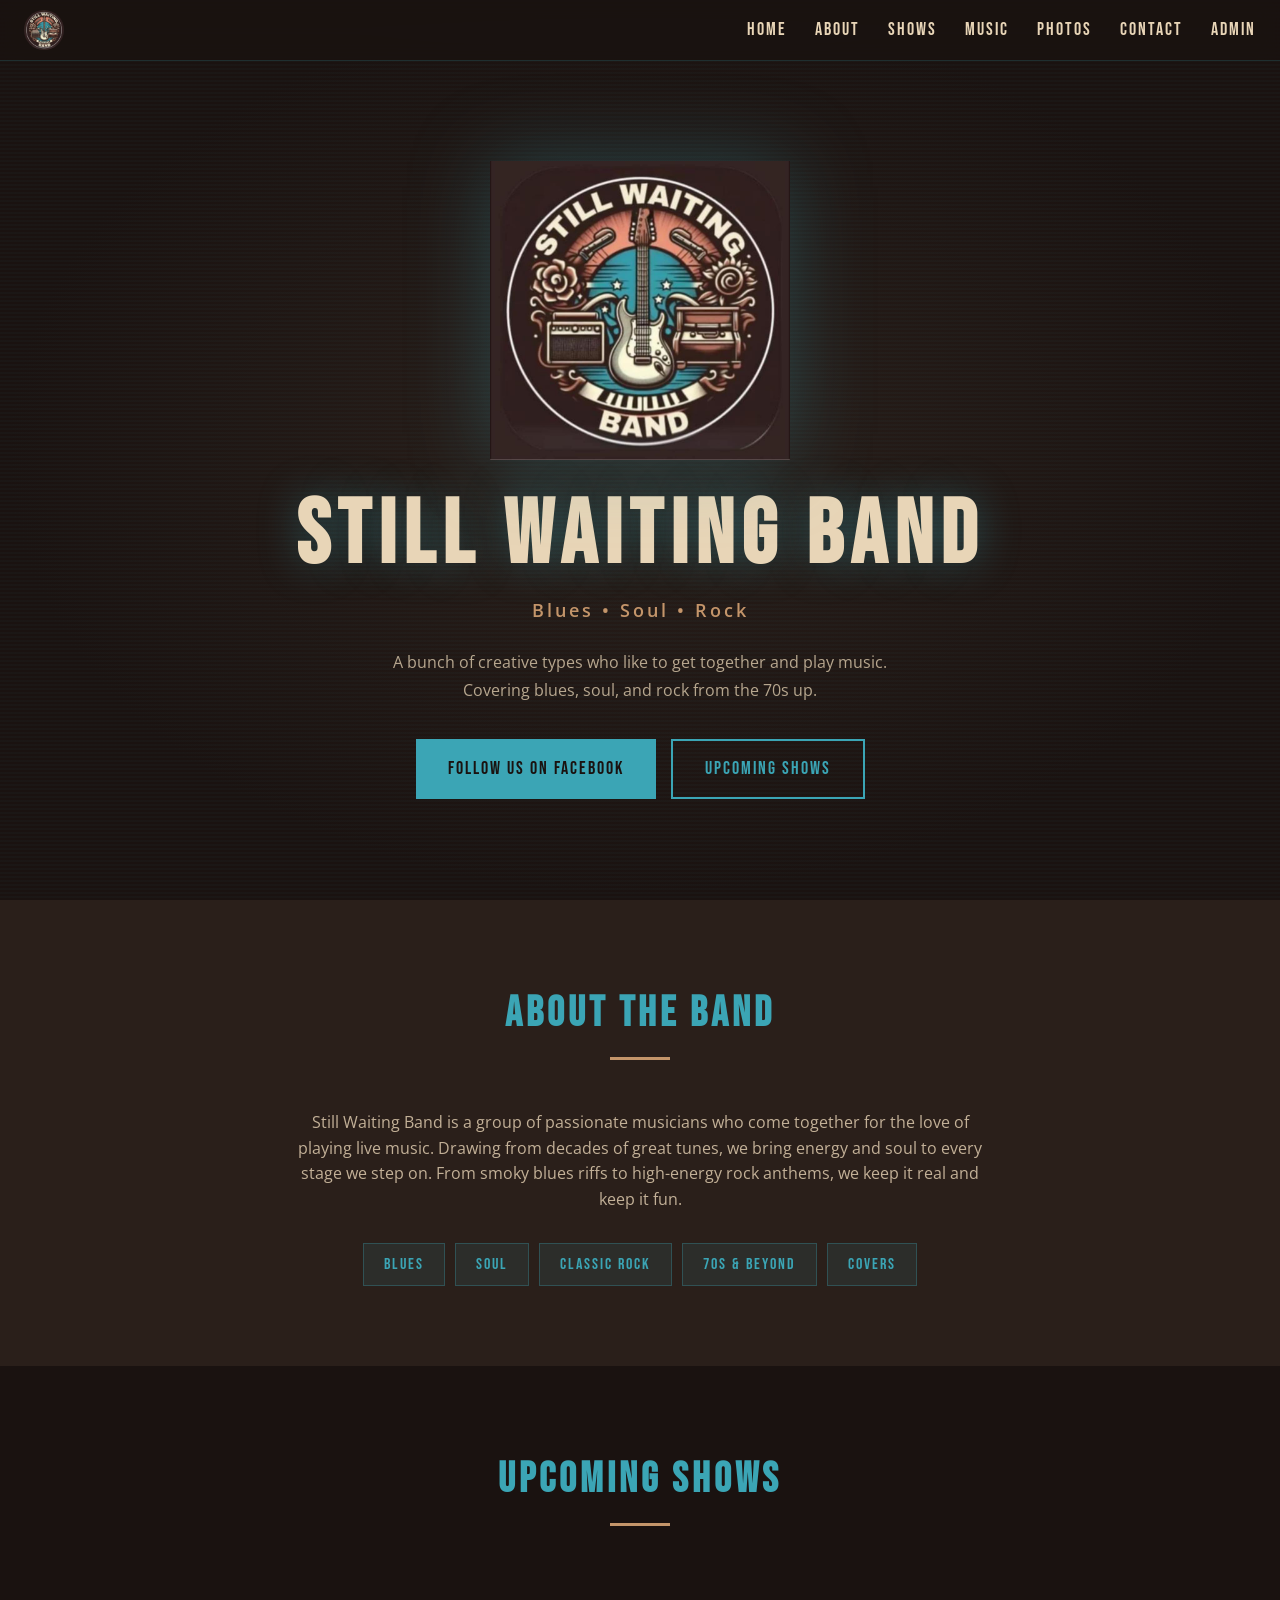
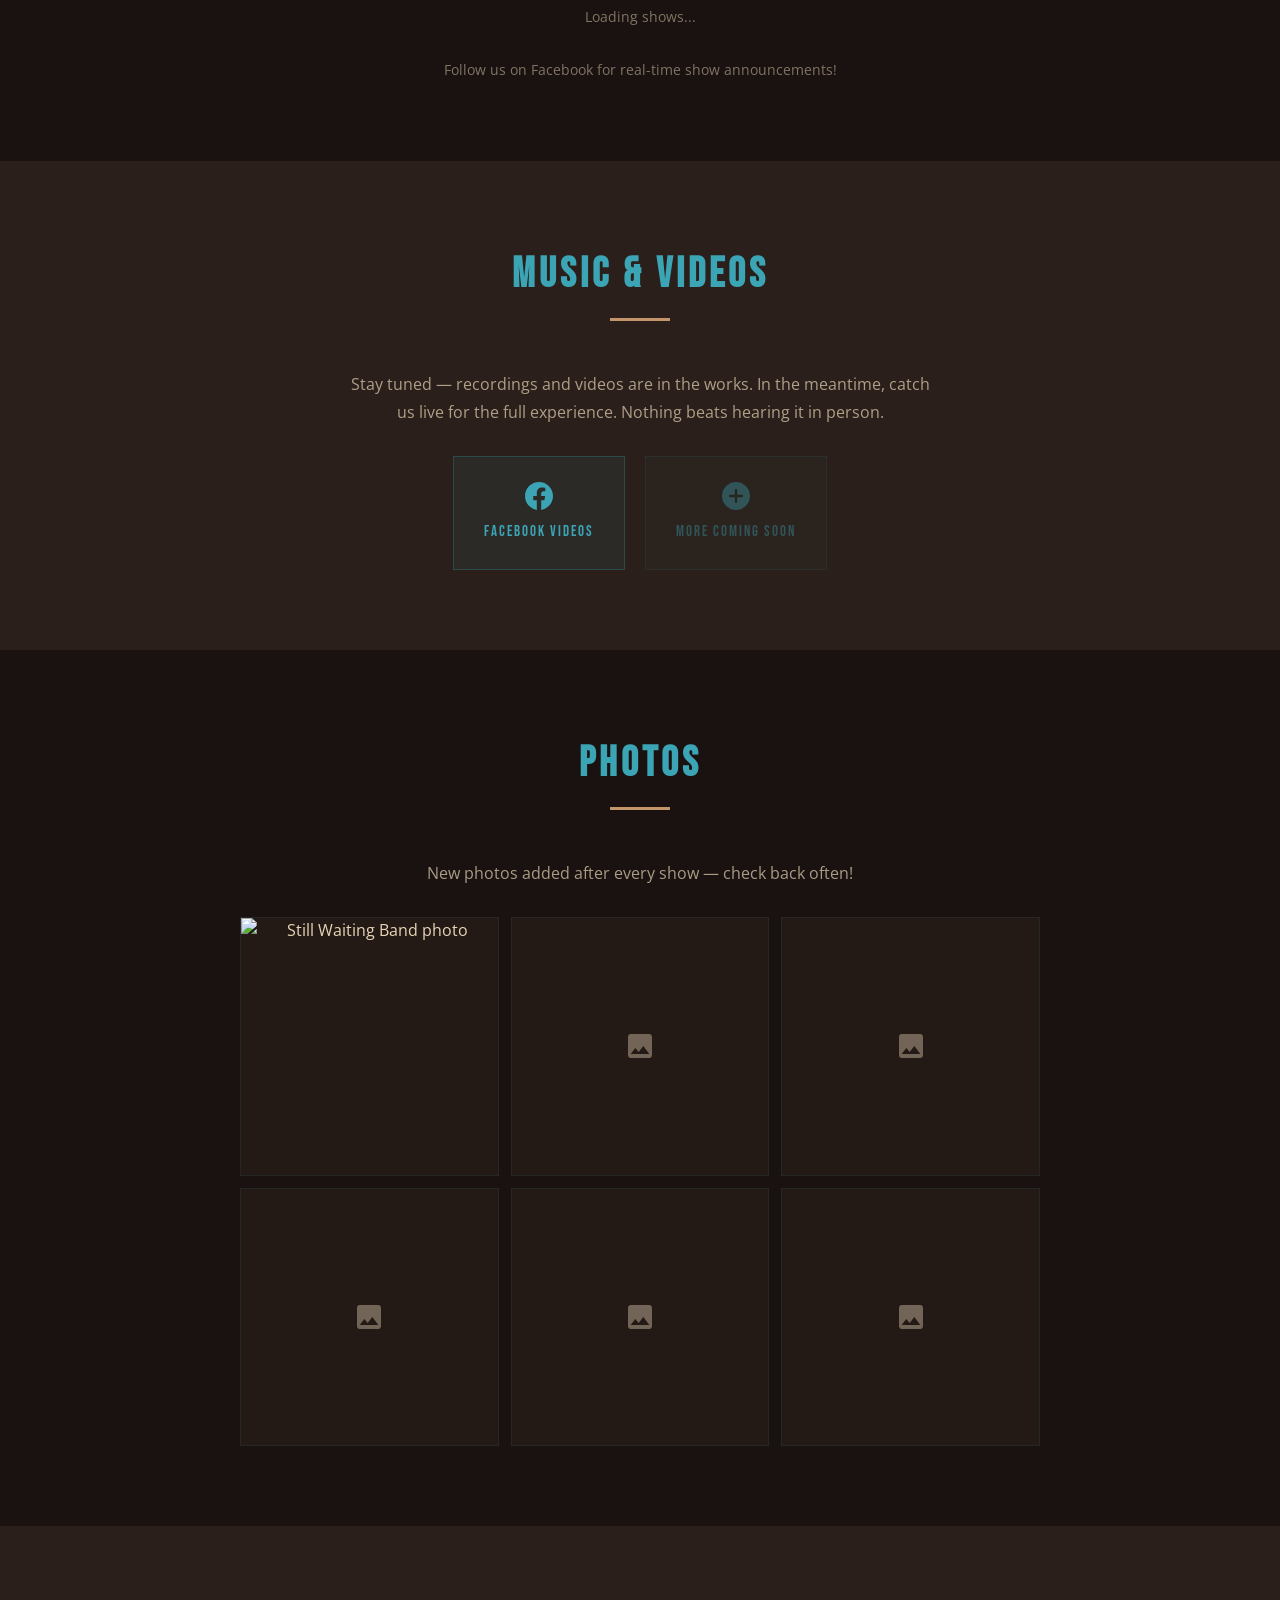
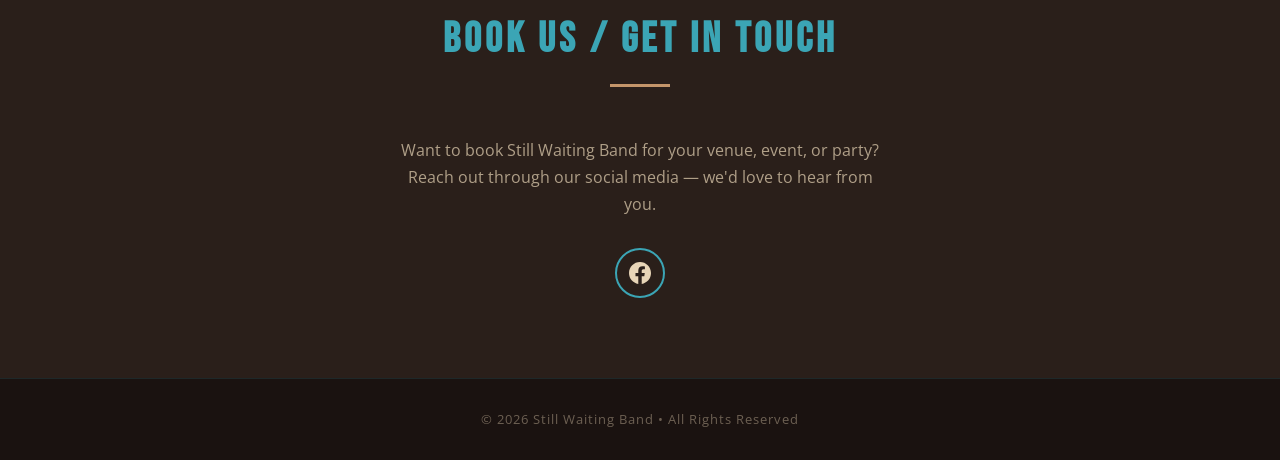
==== commit fe88a682: "Change photo gallery tag line" ====
--- a/public/index.html
+++ b/public/index.html
@@ -95,7 +95,7 @@
     <h2 class="section-title">Photos</h2>
     <div class="section-line"></div>
     <div class="photos-content">
-      <p>Gallery coming soon! In the meantime, check out our Facebook for live shots and behind-the-scenes pics.</p>
+      <p>New photos added after every show — check back often!</p>
       <div class="photo-grid">
         <div class="photo-placeholder">
           <img src="/images/grizzly060726.png" alt="Still Waiting Band photo" style="width:100%; height:100%; object-fit:cover;">
